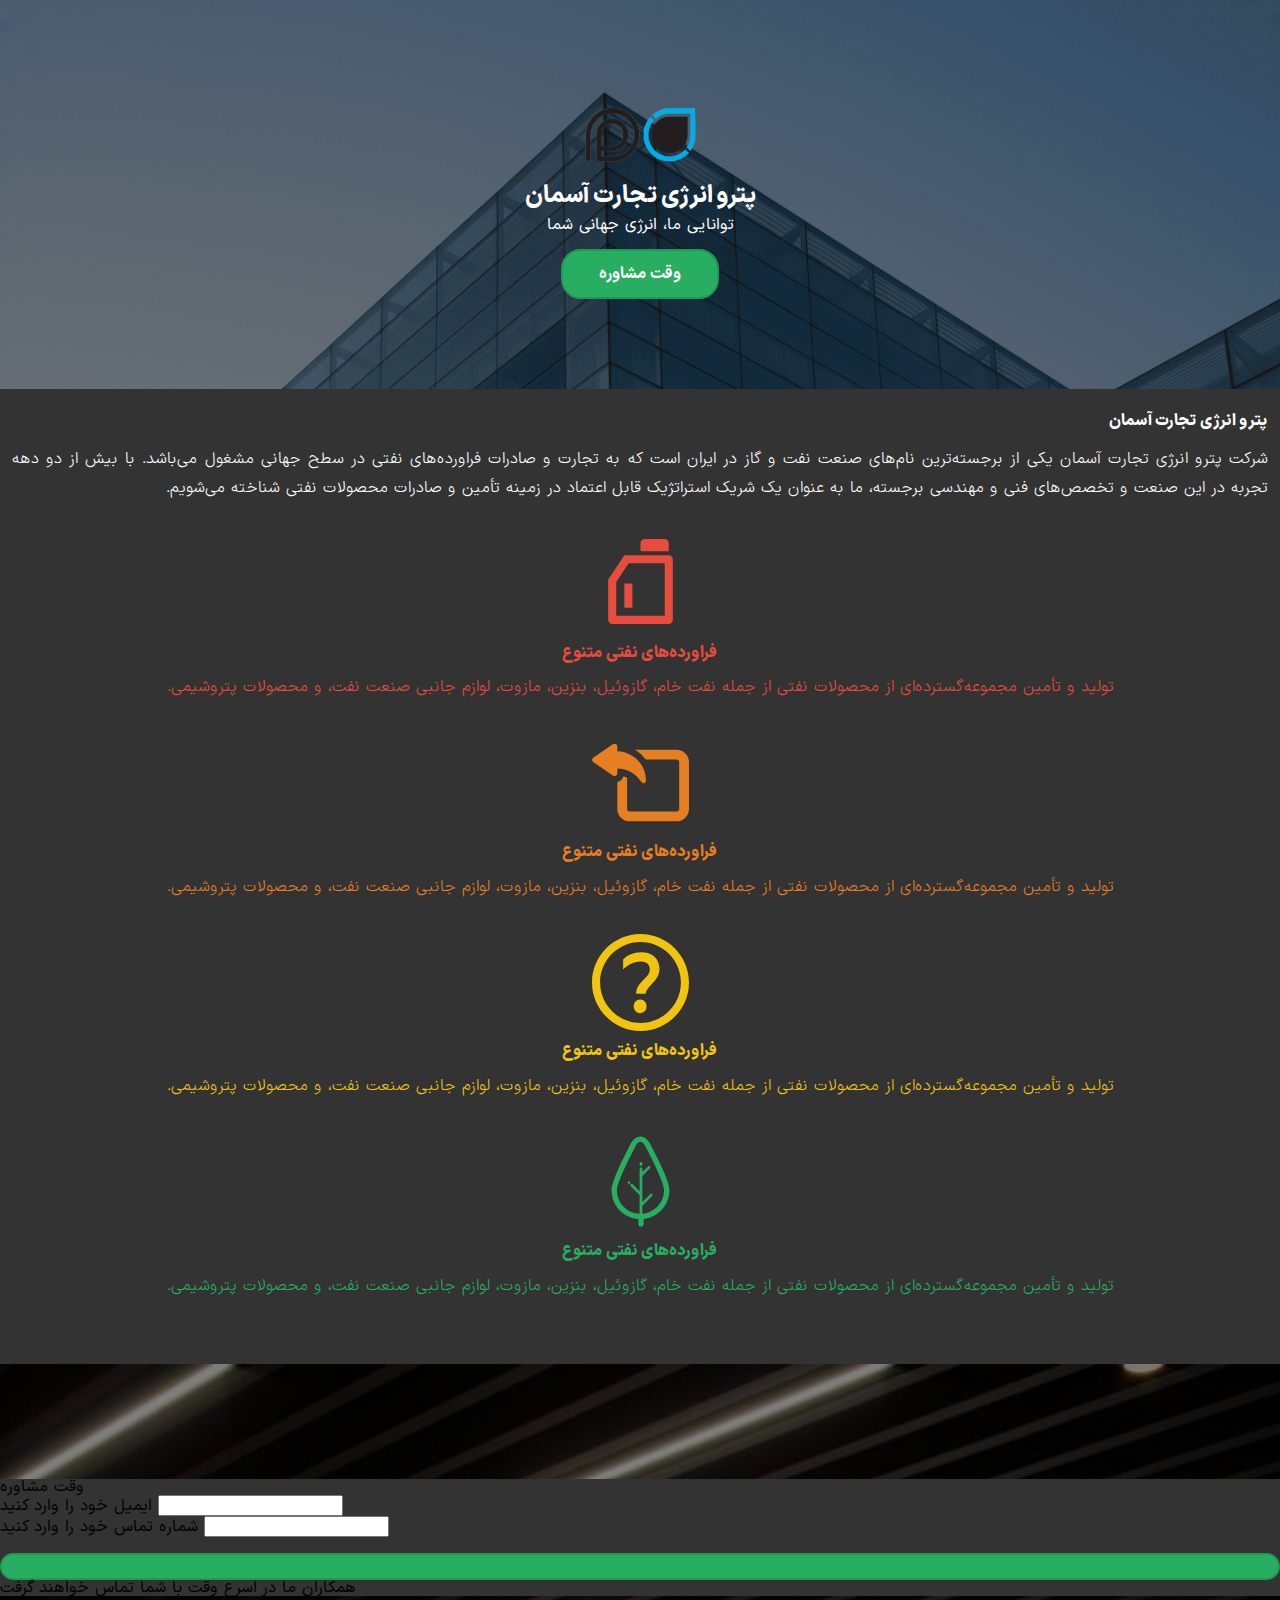
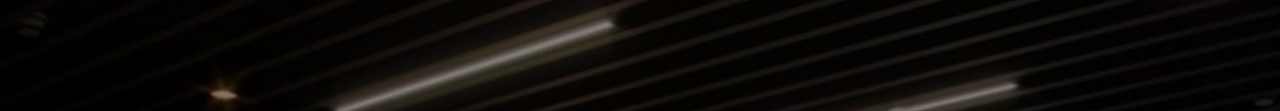
==== index.html @ e31d74c6 "Mobile design created until reserve form" ====
<!DOCTYPE html>
<html lang="en">
<head>
    <meta charset="UTF-8">
    <meta name="viewport" content="width=device-width, initial-scale=1.0">
    <link rel="stylesheet" href="css/reset.css">
    <link rel="stylesheet" href="css/style.css">
    <link rel="stylesheet" href="css/iransans.css">
    <link rel="stylesheet" href="css/rubik.css">
    <title>پترو انرژی تجارت آسمان</title>
</head>
<body>
    <header id="header">
        <article class="brand container">
            <img src="images/Peta Logo Enhanced.png" alt="PETA - logo" class="brand__logo">
            <h1 class="brand__title">پترو انرژی تجارت آسمان</h1>
            <p class="brand__description">توانایی ما، انرژی جهانی شما</p>
            <button class="btn">وقت مشاوره</button>
        </article>
    </header>
    <section id="first" class="container">
        <article class="info">
            <h2 class="info__title">پترو انرژی تجارت آسمان</h2>
            <p class="info__description">
                شرکت پترو انرژی تجارت آسمان یکی از برجسته‌ترین نام‌های صنعت نفت و گاز در ایران است که به تجارت و صادرات فراورده‌های نفتی در سطح جهانی مشغول می‌باشد. با بیش از دو دهه تجربه در این صنعت و تخصص‌های فنی و مهندسی برجسته، ما به عنوان یک شریک استراتژیک قابل اعتماد در زمینه تأمین و صادرات محصولات نفتی شناخته می‌شویم.
            </p>
        </article>
        <article class="promo">
            <img src="images/svgs/oil.svg" alt="">
            <h2>فراورده‌های نفتی متنوع</h2>
            <p>تولید و تأمین مجموعه‌گسترده‌ای از محصولات نفتی از جمله نفت خام، گازوئیل، بنزین، مازوت، لوازم جانبی صنعت نفت، و محصولات پتروشیمی.</p>
        </article>
        <article class="promo">
            <img src="images/svgs/export.svg" alt="">
            <h2>فراورده‌های نفتی متنوع</h2>
            <p>تولید و تأمین مجموعه‌گسترده‌ای از محصولات نفتی از جمله نفت خام، گازوئیل، بنزین، مازوت، لوازم جانبی صنعت نفت، و محصولات پتروشیمی.</p>
        </article>
        <article class="promo">
            <img src="images/svgs/consult.svg" alt="">
            <h2>فراورده‌های نفتی متنوع</h2>
            <p>تولید و تأمین مجموعه‌گسترده‌ای از محصولات نفتی از جمله نفت خام، گازوئیل، بنزین، مازوت، لوازم جانبی صنعت نفت، و محصولات پتروشیمی.</p>
        </article>
        <article class="promo">
            <img src="images/svgs/nature.svg" alt="">
            <h2>فراورده‌های نفتی متنوع</h2>
            <p>تولید و تأمین مجموعه‌گسترده‌ای از محصولات نفتی از جمله نفت خام، گازوئیل، بنزین، مازوت، لوازم جانبی صنعت نفت، و محصولات پتروشیمی.</p>
        </article>
    </section>
    <section id="second" class="container">
        <form action="#" method="#" class="form">
            <h2 class="form__title">وقت مشاوره</h2>
            <div class="form__input">
                <label for="email">
                    ایمیل خود را وارد کنید
                </label>
                <input type="email" id="email" class="form__email">
            </div>
            <div class="form__input">
                <label for="number">
                    شماره تماس خود را وارد کنید
                </label>
                <input type="number" id="number" class="form__number">
            </div>
            <button class="btn form__btn"></button>
            <h2 class="form__notice">همکاران ما در اسرع وقت با شما تماس خواهند گرفت</h2>
        </form>
    </section>
</body>
</html>
---- css/style.css ----
:root {
    --green-color : #27AE60;
    --dark-green-color : #239854;
    --red-color : #E74C3C;
    --orange-color : #E67E22;
    --yellow-color : #F1C40F;
    --dark-color : #333333;
    --white-color : #ffffff;
}
* {
    box-sizing: border-box;
}
html {
    font-family: rubik, iransans;
}
.container {
    width: 100vw;
    margin-right: auto;
    margin-left: auto;
    padding-right: 0.75rem;
    padding-left: 0.75rem;
}
header {
    background-image: url('../images/company.png');
    background-repeat: no-repeat;
    background-size: cover;
}   
.brand {
    display: flex;
    flex-direction: column;
    align-items: center;
    padding: 5.625rem 2.75rem;
    color: var(--white-color);
}
.brand__logo {
    width: 7.563rem;
    height: 5.625rem;
}
.brand__title {
    font-weight: 800;
    font-size: 1.5rem;
    line-height: 2rem;
}
.brand__description {
    font-weight: 400;
    font-size: 1rem;
    margin-top: 0.3rem;
}
.btn{
    background-color: var(--green-color);
    outline: none;
    border: none;
    padding: 0.7rem 2.25rem;
    border-radius: 1.25rem;
    color: var(--white-color);
    font-family: rubik, iransans;
    font-weight: 700;
    font-size: 1rem;
    margin-top: 1rem;
    border: 2px solid var(--dark-green-color);
}
#first {
    background-color: var(--dark-color);
    color: var(--white-color);
    display: grid;
    grid-template-columns: 1fr;
    
}
#first .info {
    width: 100%;
    display: flex;
    flex-direction: column;
    align-items: center;
    text-align: justify;
    margin-top: 1.5rem;
    gap: 1rem;
    direction: rtl;
}
#first .info .info__title {
    font-weight: 800;
    font-size: 1rem;
    width: 100%;
}
#first .info .info__description {
    line-height: 1.8rem;
    font-weight: 300;
}
#first .promo {
    width: 100%;
    display: flex;
    flex-direction: column;
    justify-content: center;
    align-items: center;
    gap: 0.8rem;
    padding-top: 2rem;

}
#first .promo h2 {
    font-weight: 800;
    font-size: 1rem;
}
#first .promo p {
    font-weight: 300;
    direction: rtl;
    text-align: center;
    line-height: 1.8rem;
}
#first article:nth-child(2) h2,
#first article:nth-child(2) p{
    color: var(--red-color);
}
#first article:nth-child(3) h2,
#first article:nth-child(3) p{
    color: var(--orange-color);
}
#first article:nth-child(4) h2,
#first article:nth-child(4) p{
    color: var(--yellow-color);
}
#first article:nth-child(5) h2,
#first article:nth-child(5) p{
    color: var(--green-color);
}
#first article:nth-child(5) {
    padding-bottom: 4rem;
}

#second {
    background-image: url('../images/Inside-office.png');
    background-repeat: no-repeat;
    background-size: cover;
    padding: 7.188rem 0;
}
.form {
    width: 100%;
    background-color: var(--dark-color);
    display: flex;
    flex-direction: column;
}
---- css/iransans.css ----
/**
*
*	Name:			IRANSansX Fonts
*	Version:			1.0
*	Author:			Moslem Ebrahimi (moslemebrahimi.com)
*	Created on:		Apr 22, 2021
*	Updated on:		Apr 22, 2021
*	Website:			http://fontiran.com
*	Copyright:		Commercial/Proprietary Software
--------------------------------------------------------------------------------------
فونتایران سنس Xا یک نرم افزار مالکیتی محسوب می شود. جهت آگاهی از قوانین استفاده از این فونت ها لطفا به وب سایت (فونت ایران دات کام) مراجعه نمایید
--------------------------------------------------------------------------------------
IRANSansX Fonts are considered a proprietary software. To gain information about the laws regarding the use of these Fonts, please visit www.fontiran.com 
--------------------------------------------------------------------------------------
This set of Fonts are used in this project under the license: (.....)
------------------------------------------------------------------------------------- Fonts-
*	
**/


@font-face {
	font-family: iransans;
	font-style: normal;
	font-weight: 100;
	src:
		url('../Fonts/IRANSans/woff2/IRANSansX-Thin.woff2') format('woff2') ,
		url('../Fonts/woff/IRANSans/IRANSansX-Thin.woff') format('woff'),   
		url('../Fonts/ttf/IRANSans/IRANSansX-Thin.ttf') format('truetype');	
}

@font-face {
	font-family: iransans;
	font-style: normal;
	font-weight: 200;
	src: 
		url('../Fonts/IRANSans/woff2/IRANSansX-UltrIRANSansght.woff2') format('woff2') ,
		url('../Fonts/woff/IRANSans/IRANSansX-UltrIRANSansght.woff') format('woff'),   
		url('../Fonts/ttf/IRANSans/IRANSansX-UltrIRANSansght.ttf') format('truetype');		
}

@font-face {
	font-family: iransans;
	font-style: normal;
	font-weight: 300;
	src: 
		url('../Fonts/IRANSans/woff2/IRANSansX-Light.woff2') format('woff2') ,
		url('../Fonts/woff/IRANSans/IRANSansX-Light.woff') format('woff'),   
		url('../Fonts/ttf/IRANSans/IRANSansX-Light.ttf') format('truetype');			 
}

@font-face {
	font-family: iransans;
	font-style: normal;
	font-weight: 500;
	src: 
	url('../Fonts/IRANSans/woff2/IRANSansX-Medium.woff2') format('woff2') ,
	url('../Fonts/woff/IRANSans/IRANSansX-Medium.woff') format('woff'),   
	url('../Fonts/ttf/IRANSans/IRANSansX-Medium.ttf') format('truetype');			 
}

@font-face {
	font-family: iransans;
	font-style: normal;
	font-weight: 600;
	src: 
		url('../Fonts/IRANSans/woff2/IRANSansX-DemiBold.woff2') format('woff2') ,
		url('../Fonts/woff/IRANSans/IRANSansX-DemiBold.woff') format('woff'),   
		url('../Fonts/ttf/IRANSans/IRANSansX-DemiBold.ttf') format('truetype');		 
}

@font-face {
	font-family: iransans;
	font-style: normal;
	font-weight: 800;
	src: 
	url('../Fonts/IRANSans/woff2/IRANSansX-ExtraBold.woff2') format('woff2') ,
	url('../Fonts/woff/IRANSans/IRANSansX-ExtraBold.woff') format('woff'),   
	url('../Fonts/ttf/IRANSans/IRANSansX-ExtraBold.ttf') format('truetype');		 
}

@font-face {
	font-family: iransans;
	font-style: normal;
	font-weight: 900;
	src: 
	url('../Fonts/IRANSans/woff2/IRANSansX-Black.woff2') format('woff2') ,
	url('../Fonts/woff/IRANSans/IRANSansX-Black.woff') format('woff'),   
	url('../Fonts/ttf/IRANSans/IRANSansX-Black.ttf') format('truetype');			 
}

@font-face {
	font-family: iransans;
	font-style: normal;
	font-weight: bold;
	src: 
	url('../Fonts/IRANSans/woff2/IRANSansX-Bold.woff2') format('woff2') ,
	url('../Fonts/woff/IRANSans/IRANSansX-Bold.woff') format('woff'),   
	url('../Fonts/ttf/IRANSans/IRANSansX-Bold.ttf') format('truetype');
}

@font-face {
	font-family: iransans;
	font-style: normal;
	font-weight: normal;
	src: 
	url('../Fonts/IRANSans/woff2/IRANSansX-Regular.woff2') format('woff2'),
	url('../Fonts/woff/IRANSans/IRANSansX-Regular.woff') format('woff'),   
	url('../Fonts/ttf/IRANSans/IRANSansX-Regular.ttf') format('truetype');
}
---- css/rubik.css ----
/* #### Generated By: http://www.cufon../fonts.com #### */

    @font-face {
    font-family: rubik;
    font-style: normal;
    font-weight: 400;
    src: url('../Fonts/rubik/Rubik-Regular.woff') format('woff'),
         url('../Fonts/rubik/Rubik-Regular.ttf') format('TrueType')
    }
    

    @font-face {
    font-family: rubik;
    font-style: italic;
    font-weight: 400;
    src: url('../Fonts/rubik/Rubik-Italic.woff') format('woff'),
         url('../Fonts/rubik/Rubik-Regular.ttf') format('TrueType')
    }
    

    @font-face {
    font-family: rubik;
    font-style: normal;
    font-weight: 300;
    src: url('../Fonts/rubik/Rubik-Light.woff') format('woff'),
         url('../Fonts/rubik/Rubik-Light.ttf') format('TrueType')
    }
    

    @font-face {
    font-family: rubik;
    font-style: italic;
    font-weight: 300;
    src: url('../Fonts/rubik/Rubik-LightItalic.woff') format('woff'),
         url('../Fonts/rubik/Rubik-LightItalic.ttf') format('TrueType')
    }
    

    @font-face {
    font-family: 'Rubik ';
    font-style: normal;
    font-weight: 500;
    src: url('../Fonts/rubik/Rubik-Medium.woff') format('woff'),
         url('../Fonts/rubik/Rubik-MediumItalic.ttf') format('TrueType')
    }
    

    @font-face {
    font-family: rubik;
    font-style: italic;
    font-weight: 500;
    src: url('../Fonts/rubik/Rubik-MediumItalic.woff') format('woff'),
         url('../Fonts/rubik/Rubik-MediumItalic.ttf') format('TrueType')
    }
    

    @font-face {
    font-family: rubik;
    font-style: normal;
    font-weight: 700;
    src: url('../Fonts/rubik/Rubik-Bold.woff') format('woff'),
         url('../Fonts/rubik/Rubik-Bold.ttf') format('TrueType')
    }
    

    @font-face {
    font-family: rubik;
    font-style: italic;
    font-weight: 700;
    src: url('../Fonts/rubik/Rubik-BoldItalic.woff') format('woff'),
         url('../Fonts/rubik/Rubik-BoldItalic.ttf') format('TrueType')
    }
    

    @font-face {
    font-family: rubik;
    font-style: normal;
    font-weight: 900;
    src: url('../Fonts/rubik/Rubik-Black.woff') format('woff'),
         url('Rubik-Black.ttf') format('TrueType')
    }
    

    @font-face {
    font-family: rubik;
    font-style: italic;
    font-weight: 900;
    src: url('../Fonts/rubik/Rubik-BlackItalic.woff') format('woff'),
         url('../Fonts/rubik/Rubik-BlackItalic.ttf') format('TrueType')
    }
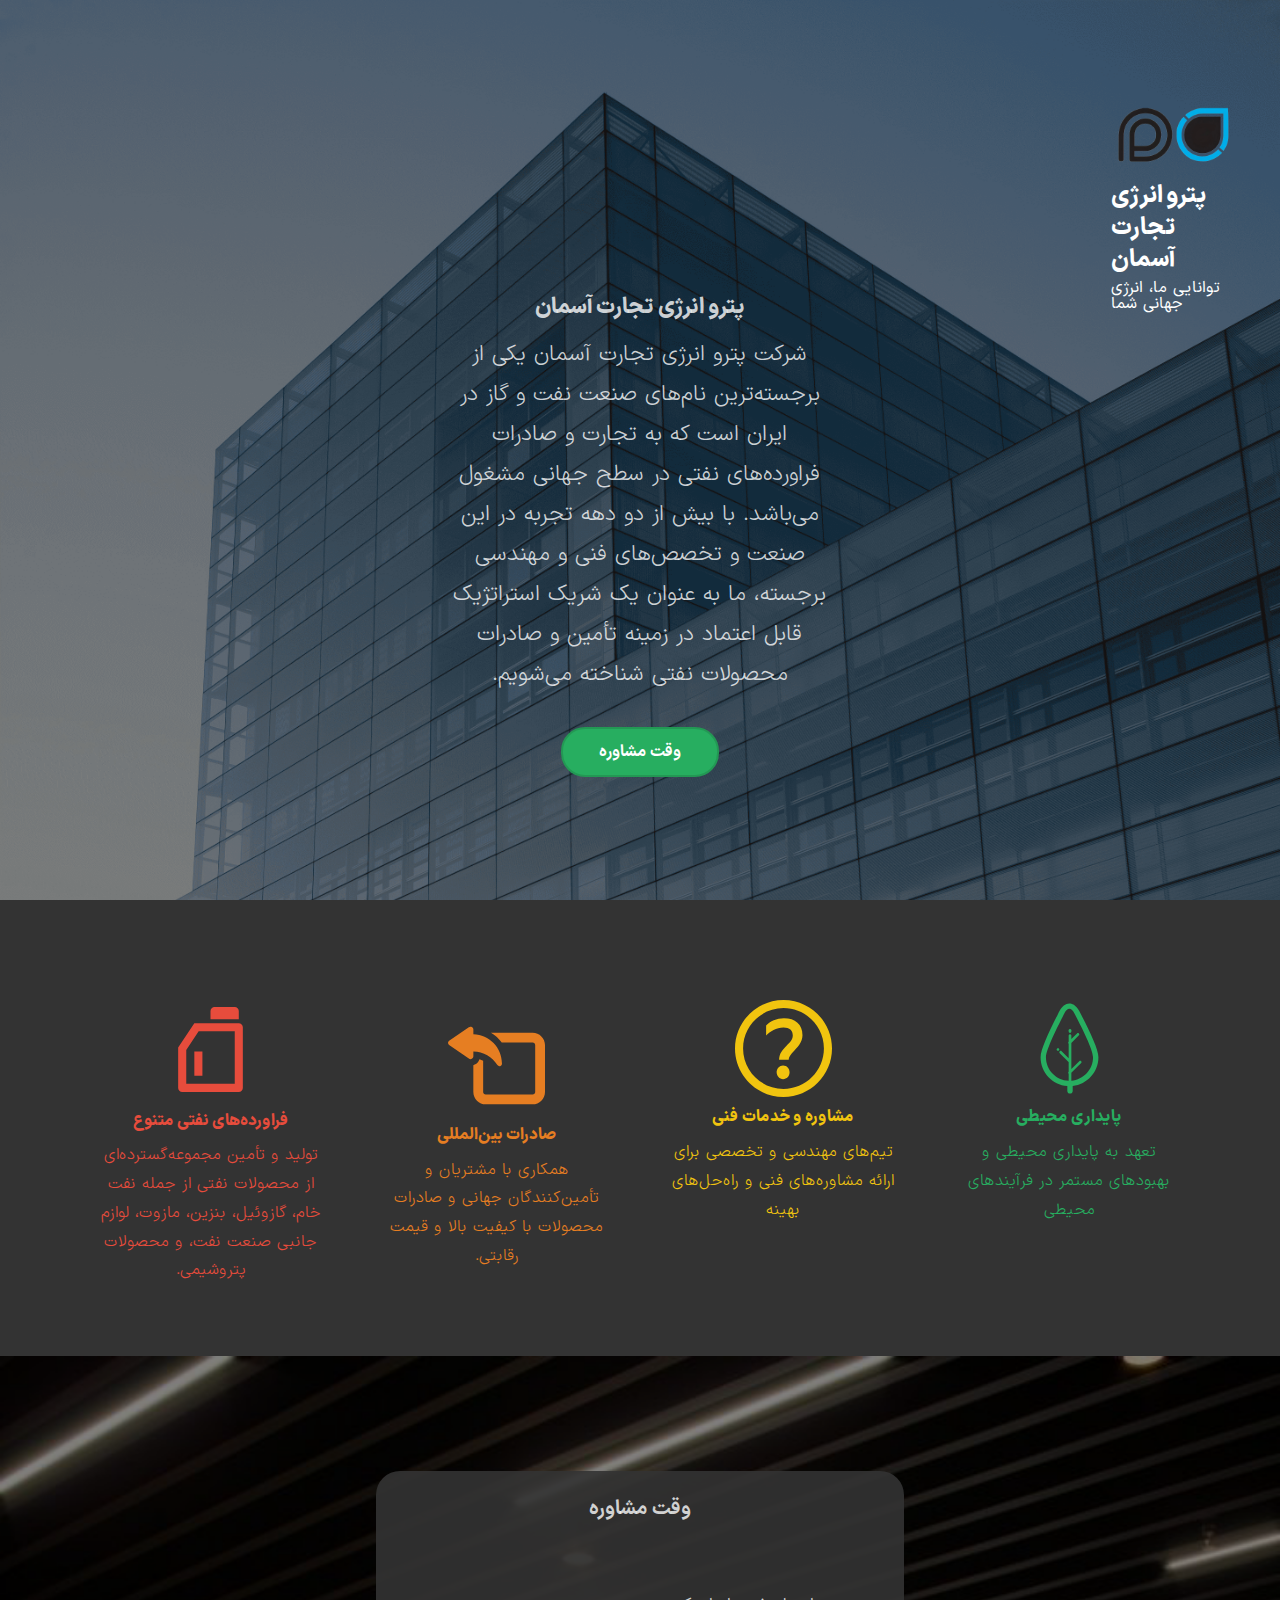
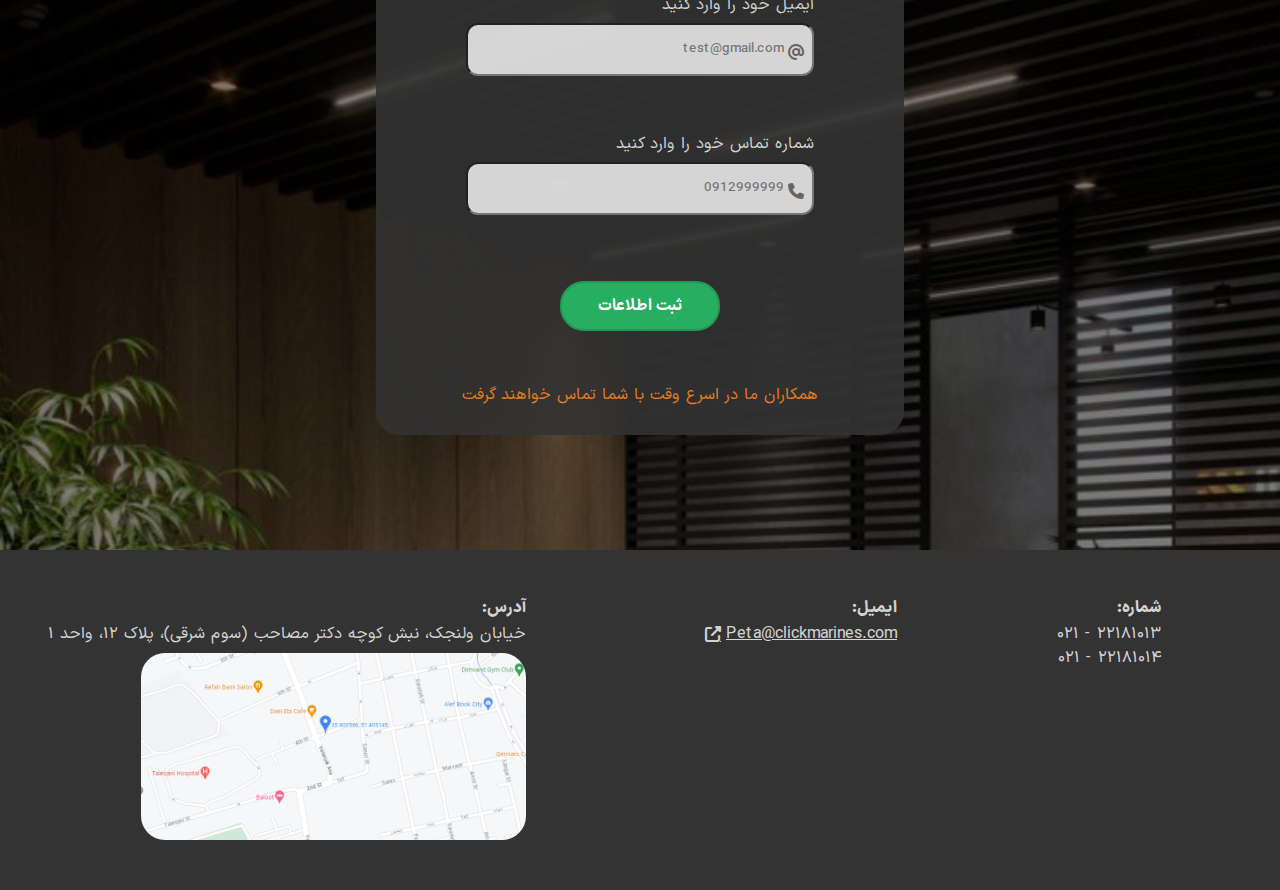
==== commit f8f7d0e1: "Website Design completed except javascript and animations" ====
--- a/index.html
+++ b/index.html
@@ -7,15 +7,24 @@
     <link rel="stylesheet" href="css/style.css">
     <link rel="stylesheet" href="css/iransans.css">
     <link rel="stylesheet" href="css/rubik.css">
+    <link rel="stylesheet" href="Fonts/FontAwesome/css/all.css">
     <title>پترو انرژی تجارت آسمان</title>
 </head>
 <body>
     <header id="header">
-        <article class="brand container">
+        <article class="brand">
             <img src="images/Peta Logo Enhanced.png" alt="PETA - logo" class="brand__logo">
             <h1 class="brand__title">پترو انرژی تجارت آسمان</h1>
             <p class="brand__description">توانایی ما، انرژی جهانی شما</p>
             <button class="btn">وقت مشاوره</button>
+        </article>
+        <article class="info">
+            <h2 class="info__title">پترو انرژی تجارت آسمان</h2>
+            <p class="info__description">
+                شرکت پترو انرژی تجارت آسمان یکی از برجسته‌ترین نام‌های صنعت نفت و گاز در ایران است که به تجارت و صادرات فراورده‌های نفتی در سطح جهانی مشغول می‌باشد. با بیش از دو دهه تجربه در این صنعت و تخصص‌های فنی و مهندسی برجسته، ما به عنوان یک شریک استراتژیک قابل اعتماد در زمینه تأمین و صادرات محصولات نفتی شناخته می‌شویم.
+            </p>
+            <button class="btn">وقت مشاوره</button>
+
         </article>
     </header>
     <section id="first" class="container">
@@ -32,38 +41,75 @@
         </article>
         <article class="promo">
             <img src="images/svgs/export.svg" alt="">
-            <h2>فراورده‌های نفتی متنوع</h2>
-            <p>تولید و تأمین مجموعه‌گسترده‌ای از محصولات نفتی از جمله نفت خام، گازوئیل، بنزین، مازوت، لوازم جانبی صنعت نفت، و محصولات پتروشیمی.</p>
+            <h2>صادرات بین‌المللی</h2>
+            <p>همکاری با مشتریان و تأمین‌کنندگان جهانی و صادرات محصولات با کیفیت بالا و قیمت رقابتی.</p>
         </article>
         <article class="promo">
             <img src="images/svgs/consult.svg" alt="">
-            <h2>فراورده‌های نفتی متنوع</h2>
-            <p>تولید و تأمین مجموعه‌گسترده‌ای از محصولات نفتی از جمله نفت خام، گازوئیل، بنزین، مازوت، لوازم جانبی صنعت نفت، و محصولات پتروشیمی.</p>
+            <h2>مشاوره و خدمات فنی</h2>
+            <p>تیم‌های مهندسی و تخصصی برای ارائه مشاوره‌های فنی و راه‌حل‌های بهینه</p>
         </article>
         <article class="promo">
             <img src="images/svgs/nature.svg" alt="">
-            <h2>فراورده‌های نفتی متنوع</h2>
-            <p>تولید و تأمین مجموعه‌گسترده‌ای از محصولات نفتی از جمله نفت خام، گازوئیل، بنزین، مازوت، لوازم جانبی صنعت نفت، و محصولات پتروشیمی.</p>
+            <h2>پایداری محیطی</h2>
+            <p>تعهد به پایداری محیطی و بهبودهای مستمر در فرآیندهای محیطی</p>
         </article>
     </section>
-    <section id="second" class="container">
-        <form action="#" method="#" class="form">
+    <section id="second" >
+        <form action="#" method="#" class="form container" >
             <h2 class="form__title">وقت مشاوره</h2>
             <div class="form__input">
                 <label for="email">
                     ایمیل خود را وارد کنید
                 </label>
-                <input type="email" id="email" class="form__email">
+                <input type="email" id="email" class="form__email" placeholder="test@gmail.com"> 
+            <i class="fa-solid fa-at"></i>
             </div>
             <div class="form__input">
                 <label for="number">
                     شماره تماس خود را وارد کنید
                 </label>
-                <input type="number" id="number" class="form__number">
+                <input type="text" id="number" class="form__number" placeholder="0912999999">
+                <i class="fa-solid fa-phone"></i>
             </div>
-            <button class="btn form__btn"></button>
+            <button class="btn form__btn">ثبت اطلاعات</button>
             <h2 class="form__notice">همکاران ما در اسرع وقت با شما تماس خواهند گرفت</h2>
         </form>
     </section>
+    <footer class="container">
+        <div class="footer__row">
+            <h2 class="footer__row__title">
+                آدرس:
+            </h2>
+            <p class="footer__row__description">
+                خیابان ولنجک، نبش کوچه دکتر مصاحب (سوم شرقی)، پلاک ۱۲، واحد ۱
+            </p>
+            <a href="" class="img"><img class="img" src="images/location.png" alt="Location"></a>
+        </div>
+        <div class="area">
+            <div class="footer__row">
+                <h2 class="footer__row__title">
+                    شماره:
+                </h2>
+                <div class="numbers">
+                    <p class="footer__row__description">  
+                        ۰۲۱ - ۲۲۱۸۱۰۱۳
+                    </p>
+                    <p class="footer__row__description">  
+                        ۰۲۱ - ۲۲۱۸۱۰۱۴
+                    </p>
+                </div>
+            </div>
+            <div class="footer__row">
+                <h2 class="footer__row__title">
+                    ایمیل:
+                </h2>
+                <a href="" class="footer__row__description" id="email__link">
+                    <i class="fa-solid fa-up-right-from-square"></i>
+                    <p>Peta@clickmarines.com</p>
+                </a>
+            </div>
+        </div>
+    </footer>
 </body>
 </html>--- a/css/style.css
+++ b/css/style.css
@@ -1,11 +1,13 @@
 :root {
     --green-color : #27AE60;
     --dark-green-color : #239854;
+    --light-dark-color : rgba(51,51,51,0.7);
     --red-color : #E74C3C;
     --orange-color : #E67E22;
     --yellow-color : #F1C40F;
     --dark-color : #333333;
     --white-color : #ffffff;
+    --light-white : rgba(255,255,255,0.8)
 }
 * {
     box-sizing: border-box;
@@ -24,7 +26,11 @@
     background-image: url('../images/company.png');
     background-repeat: no-repeat;
     background-size: cover;
+
 }   
+header .info {
+    display: none;
+}
 .brand {
     display: flex;
     flex-direction: column;
@@ -51,13 +57,14 @@
     outline: none;
     border: none;
     padding: 0.7rem 2.25rem;
-    border-radius: 1.25rem;
+    border-radius: 1.5rem;
     color: var(--white-color);
     font-family: rubik, iransans;
     font-weight: 700;
     font-size: 1rem;
     margin-top: 1rem;
     border: 2px solid var(--dark-green-color);
+    cursor: pointer;
 }
 #first {
     background-color: var(--dark-color);
@@ -66,7 +73,7 @@
     grid-template-columns: 1fr;
     
 }
-#first .info {
+.info {
     width: 100%;
     display: flex;
     flex-direction: column;
@@ -75,15 +82,19 @@
     margin-top: 1.5rem;
     gap: 1rem;
     direction: rtl;
-}
-#first .info .info__title {
+    color: var(--light-white);
+}
+.info .info__title {
     font-weight: 800;
     font-size: 1rem;
     width: 100%;
 }
-#first .info .info__description {
+.info .info__description {
     line-height: 1.8rem;
     font-weight: 300;
+}
+.info button {
+    display: none;
 }
 #first .promo {
     width: 100%;
@@ -126,14 +137,263 @@
 }
 
 #second {
+    width: 100vw;
     background-image: url('../images/Inside-office.png');
     background-repeat: no-repeat;
     background-size: cover;
     padding: 7.188rem 0;
 }
 .form {
+    width: 18.25rem;
+    background-color: rgba(51, 51, 51, 0.9);
+    display: flex;
+    flex-direction: column;
+    display: flex;
+    align-items: center;
+    padding: 0 1rem;
+    border-radius: 1.5rem;
+}
+.form__title {
+    color: var(--light-white);
+    margin: 28px 0;
+    font-weight: 700;
+}
+.form__input {
+    width: 100%;
+    display: flex;
+    flex-direction: column;
+    align-items: flex-end;
+    gap: 0.313rem;
+    margin: 0.625rem;
+    position: relative;
+}
+.form__input label {
+    color: var(--light-white);
+}
+.form__input input {
+    width: 100%;
+    padding: 0.625rem 1.75rem 0.625rem 0.625rem;
+    border-radius: 0.75rem;
+    background-color: var(--light-white);
+    font-family: rubik,iransans;
+    direction: rtl;
+}
+.form__input input:focus {
+    outline: none;
+    border: 2px solid var(--dark-green-color);
+}
+.form__input input::placeholder {
+    font-weight: 500;
+}
+.form__input i {
+    position: absolute;
+    font-size: 1rem;
+    bottom: 0.75rem;
+    right: 0.625rem;
+    color: var(--light-dark-color);
+}
+.form .form__btn {
+    margin-top: 1rem;
+}
+.form__notice {
+    color: var(--orange-color);
+    padding: 1rem 0 2rem 0;
+    text-align: center;
+    font-size: 0.75rem;
+}
+
+footer {
     width: 100%;
     background-color: var(--dark-color);
-    display: flex;
-    flex-direction: column;
+    display: grid;
+    direction: rtl;
+    padding: 3.125rem 0;
+    gap: 1rem;
+}
+footer .footer__row {
+    display: flex;
+    flex-direction: column;
+    width: 100%;
+    gap: 0.4rem;
+}
+.footer__row .footer__row__title {
+    color: var(--light-white);
+    font-weight: 800;
+}
+.footer__row .footer__row__description {
+    color: var(--light-white);
+    line-height: 1.5rem;
+    text-align: justify;
+}
+.area {
+    width: 100%;
+    display: flex;
+    flex-direction: column;
+    justify-content: space-between;
+    gap: 1rem;
+}
+.area .footer__row {
+    width: 100%;
+}
+.area .footer__row .footer__row__title {
+    width: 100%;
+}
+footer a {
+    display: flex;
+    justify-content: center;
+    align-items: center;
+}
+footer img {
+    width: 100%;
+    border-radius: 1.5rem;
+}
+.numbers .footer__row__description {
+    direction: ltr;
+    text-align: right;
+}
+#email__link {
+    display: flex;
+    flex-direction: row-reverse;
+    align-items: center;
+    justify-content: flex-end;
+    gap: 0.313rem;
+}
+
+
+@media (min-width:475px) {
+    .promo p {
+        margin: 0 2rem;
+    }
+    footer .footer__row a img  {
+        width: 90%;
+    }
+}
+
+@media (min-width:600px){
+    #first {
+        grid-template-columns: 1fr 1fr;
+    }
+    #first article:nth-child(1) {
+        grid-column: 1/3;
+    }
+    #first article:nth-child(4){
+        padding-bottom: 4rem;
+    }
+    footer {
+        grid-template-columns: repeat(12,1fr);
+        grid-template-rows: repeat(1,1fr);
+    }
+    footer .footer__row:nth-child(1) {
+        grid-column:6/13;
+    }
+    footer .area {
+        grid-column: 1/5;
+        grid-row: 1/2;
+    }
+    footer .footer__row a img {
+        width: 100%;
+    }
+    #second .form {
+        width: 23rem;
+        gap: 1.5rem;
+    }
+    #second .form .form__notice {
+        font-size: .9rem;
+    }
+}
+
+@media (min-width:768px) {
+
+    header {
+        display: grid;
+        grid-template-columns: 1fr 1fr;
+    }
+    
+    header .brand{
+        grid-column: 2/3;
+    }
+    header .info {
+        display: flex;
+        grid-column: 1/2;
+        grid-row: 1/2;
+        justify-content: center;
+        align-items: center;
+        padding: 0 1rem;
+    }
+    #first .info {
+        display: none;
+    }
+    
+}
+
+@media (min-width:1024px){
+    header {
+        grid-template-columns: repeat(12, 1fr);
+        grid-template-rows: repeat(12,75px);
+    }
+    header .brand button {
+        display: none;
+    }
+    header .brand {
+        grid-column: 11/13;
+        grid-row: 1/3;
+    }
+    header .info {
+        grid-row: 6/10;
+        grid-column: 5/9;
+        width: 100%;
+        justify-content: center;
+        align-items: center;
+        text-align: center;
+        font-size: 1.375rem;
+        
+    }
+    header .info .info__title {
+        font-size: 1.375rem;
+    }
+    header .info .info__description {
+        line-height: 2.5rem;
+    }
+    header .info button{
+        display: flex;
+    }
+    
+    #first {
+        grid-template-columns: repeat(4,1fr);
+        padding: 4.219rem;
+    }
+    #second .form {
+        width: 33rem !important;
+        gap: 2.5rem;
+    }
+    #second .form .form__title {
+        font-size: 1.25rem;
+    }
+    #second .form .form__input {
+        width: 70%;
+        gap: 0.625rem;
+    }
+    #second .form .form__input input {
+        padding: 0.9rem 1.75rem;
+    }
+    #second .form .form__input i {
+        bottom: 1rem;
+    }
+    #second .form .form__notice {
+        font-size: 1rem;
+    }
+
+    footer {
+        grid-template-columns: repeat(12,1fr);
+    }
+    footer .footer__row {
+        grid-column: 8/13 !important;
+    }
+    footer .area {
+        grid-column: 2/7;
+        flex-direction: row;
+    }
+    footer .footer__row a {
+        width: 75%;
+    }
 }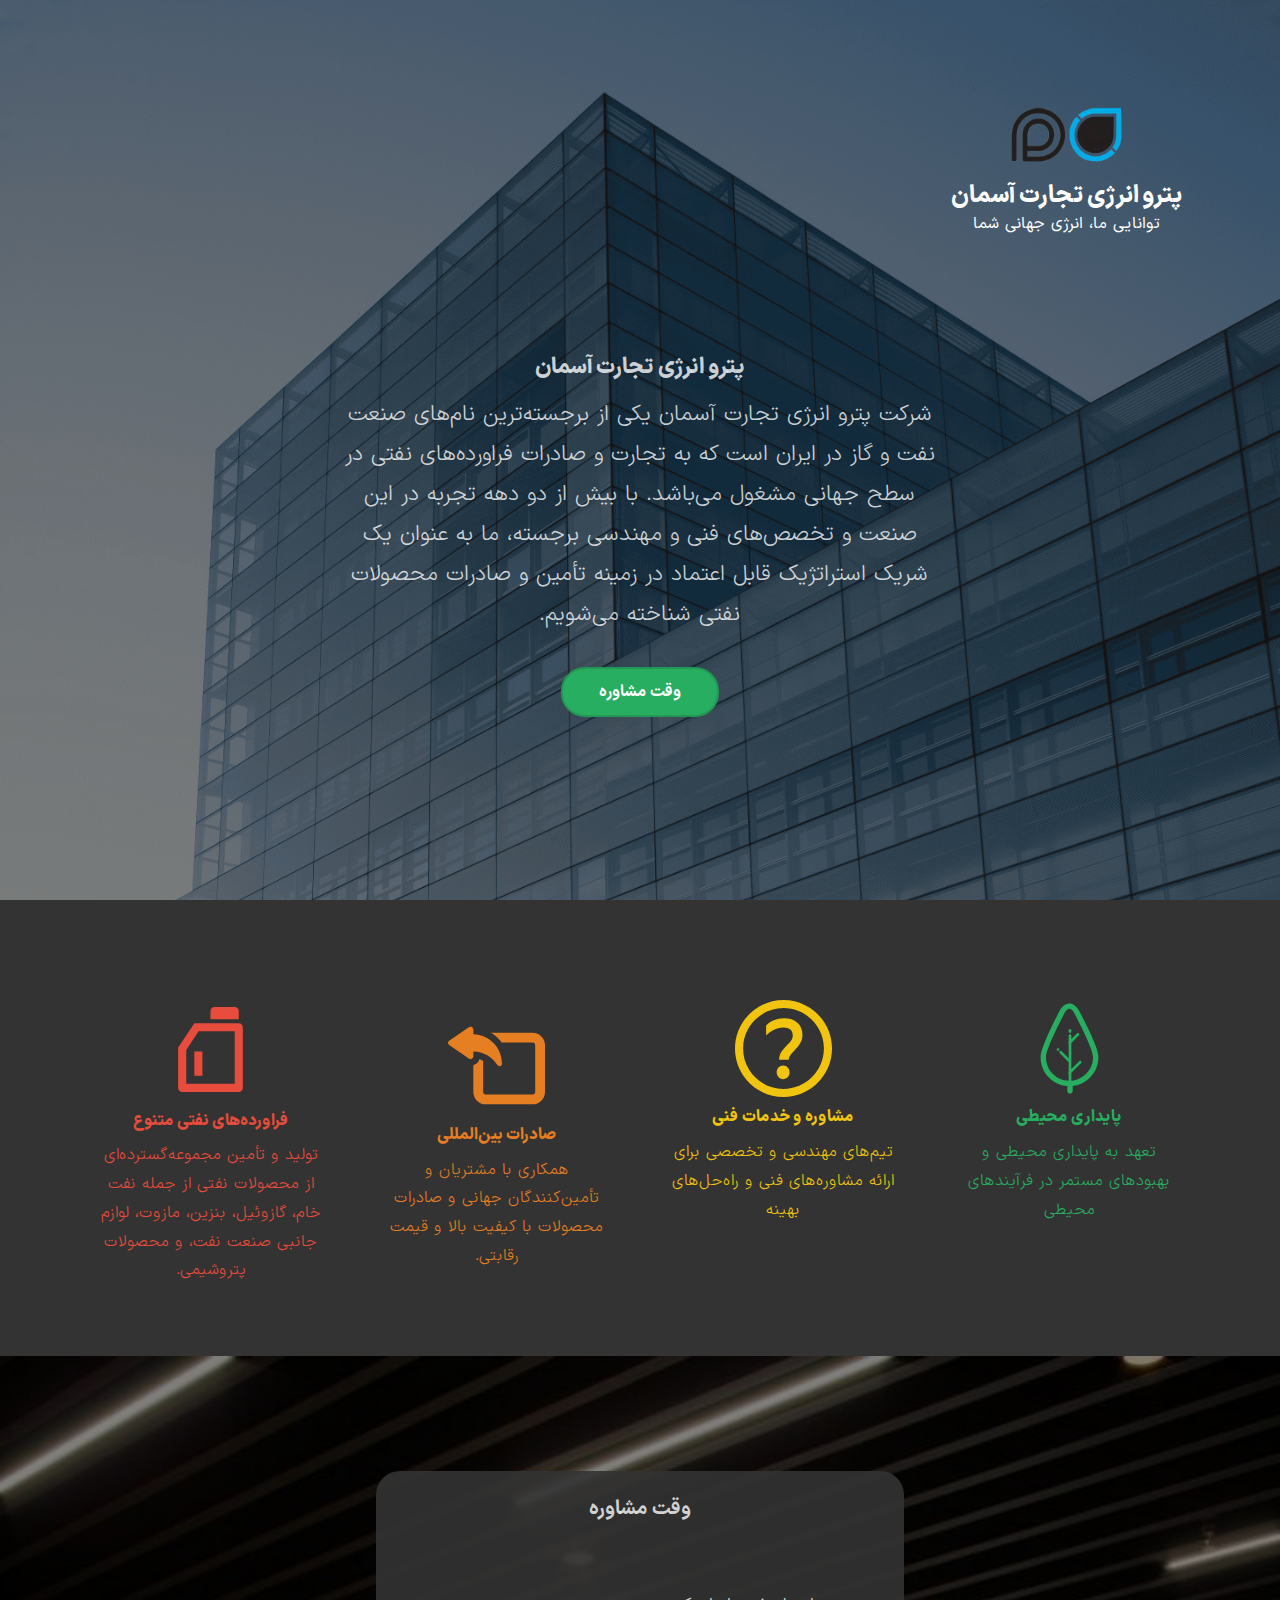
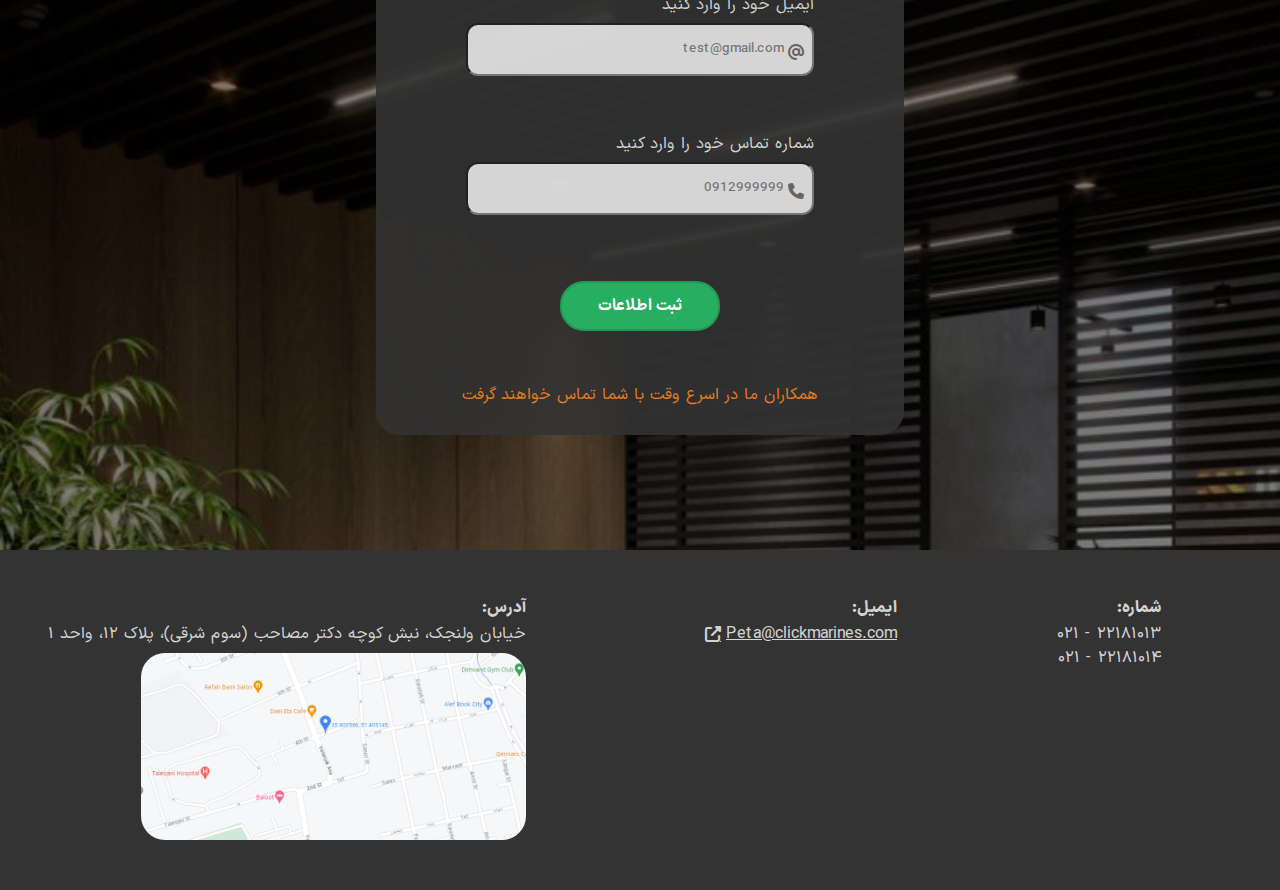
==== commit aa5939d7: "Some Bugs Fixed" ====
--- a/index.html
+++ b/index.html
@@ -84,7 +84,7 @@
             <p class="footer__row__description">
                 خیابان ولنجک، نبش کوچه دکتر مصاحب (سوم شرقی)، پلاک ۱۲، واحد ۱
             </p>
-            <a href="" class="img"><img class="img" src="images/location.png" alt="Location"></a>
+            <a href="" class="location"><img class="img" src="images/location.png" alt="Location"></a>
         </div>
         <div class="area">
             <div class="footer__row">
--- a/css/style.css
+++ b/css/style.css
@@ -335,12 +335,12 @@
         display: none;
     }
     header .brand {
-        grid-column: 11/13;
+        grid-column: 9/13;
         grid-row: 1/3;
     }
     header .info {
         grid-row: 6/10;
-        grid-column: 5/9;
+        grid-column: 4/10;
         width: 100%;
         justify-content: center;
         align-items: center;
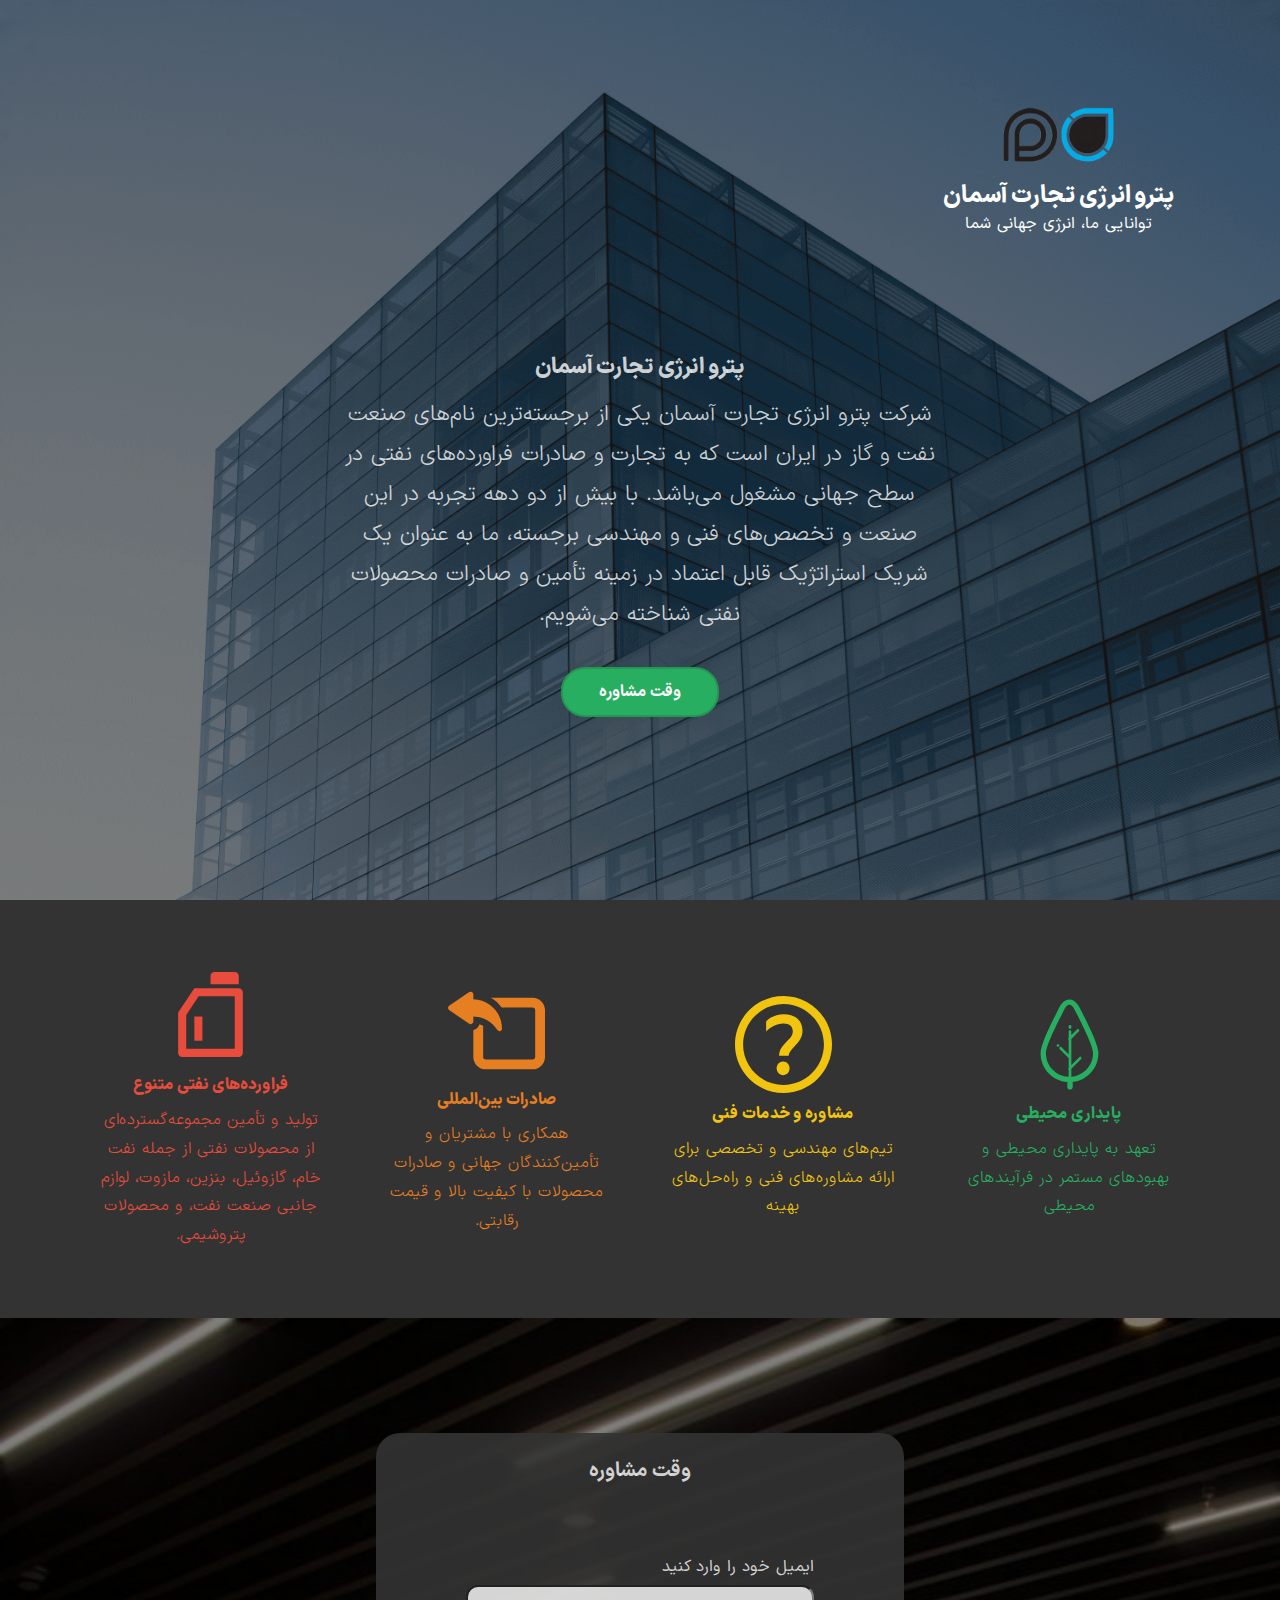
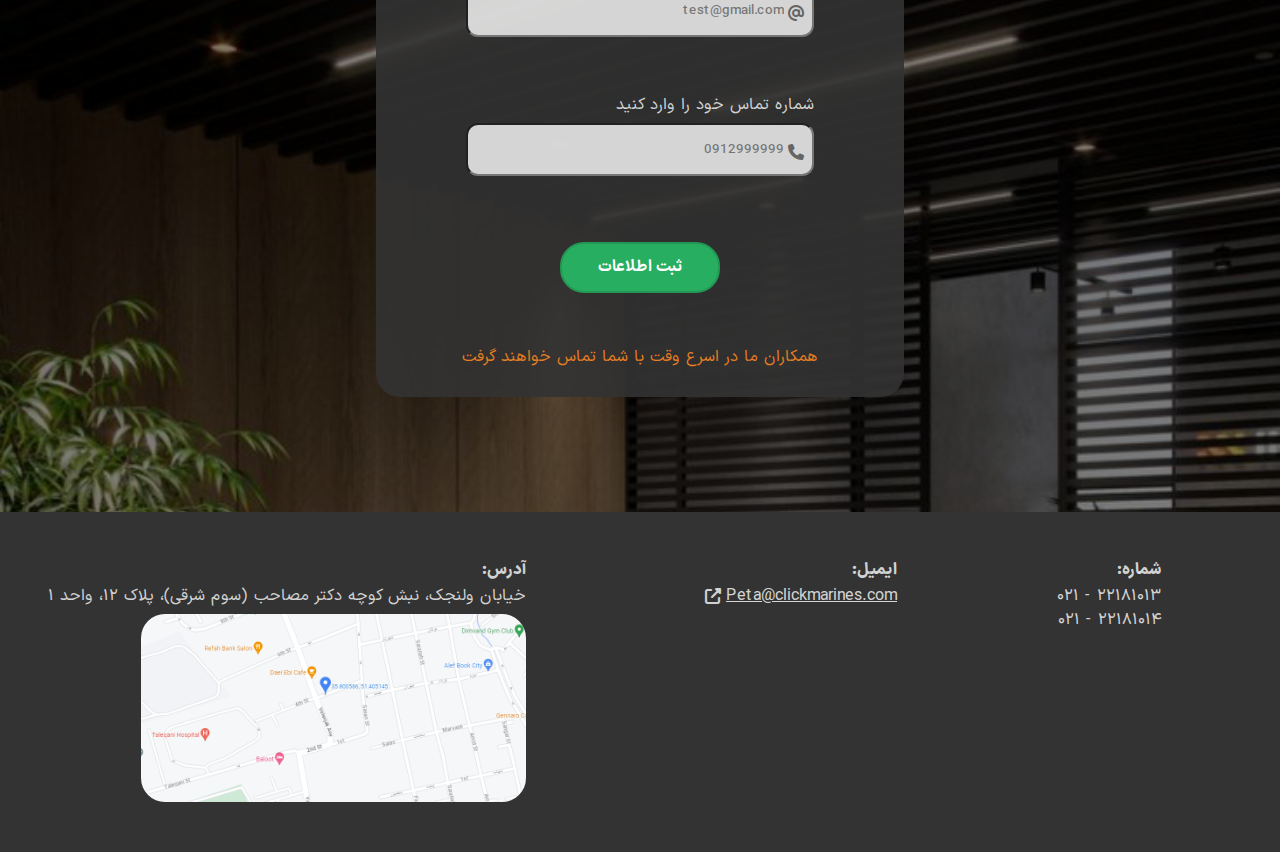
==== commit ced6f8bb: "Some bugs Fixed" ====
--- a/index.html
+++ b/index.html
@@ -11,7 +11,7 @@
     <title>پترو انرژی تجارت آسمان</title>
 </head>
 <body>
-    <header id="header">
+    <header id="header" class="container">
         <article class="brand">
             <img src="images/Peta Logo Enhanced.png" alt="PETA - logo" class="brand__logo">
             <h1 class="brand__title">پترو انرژی تجارت آسمان</h1>
@@ -55,7 +55,7 @@
             <p>تعهد به پایداری محیطی و بهبودهای مستمر در فرآیندهای محیطی</p>
         </article>
     </section>
-    <section id="second" >
+    <section id="second" class="container">
         <form action="#" method="#" class="form container" >
             <h2 class="form__title">وقت مشاوره</h2>
             <div class="form__input">
--- a/css/style.css
+++ b/css/style.css
@@ -14,6 +14,9 @@
 }
 html {
     font-family: rubik, iransans;
+}
+body {
+    overflow-x: hidden;
 }
 .container {
     width: 100vw;
@@ -357,7 +360,9 @@
     header .info button{
         display: flex;
     }
-    
+    #first article {
+        padding: 0 !important;
+    }
     #first {
         grid-template-columns: repeat(4,1fr);
         padding: 4.219rem;
